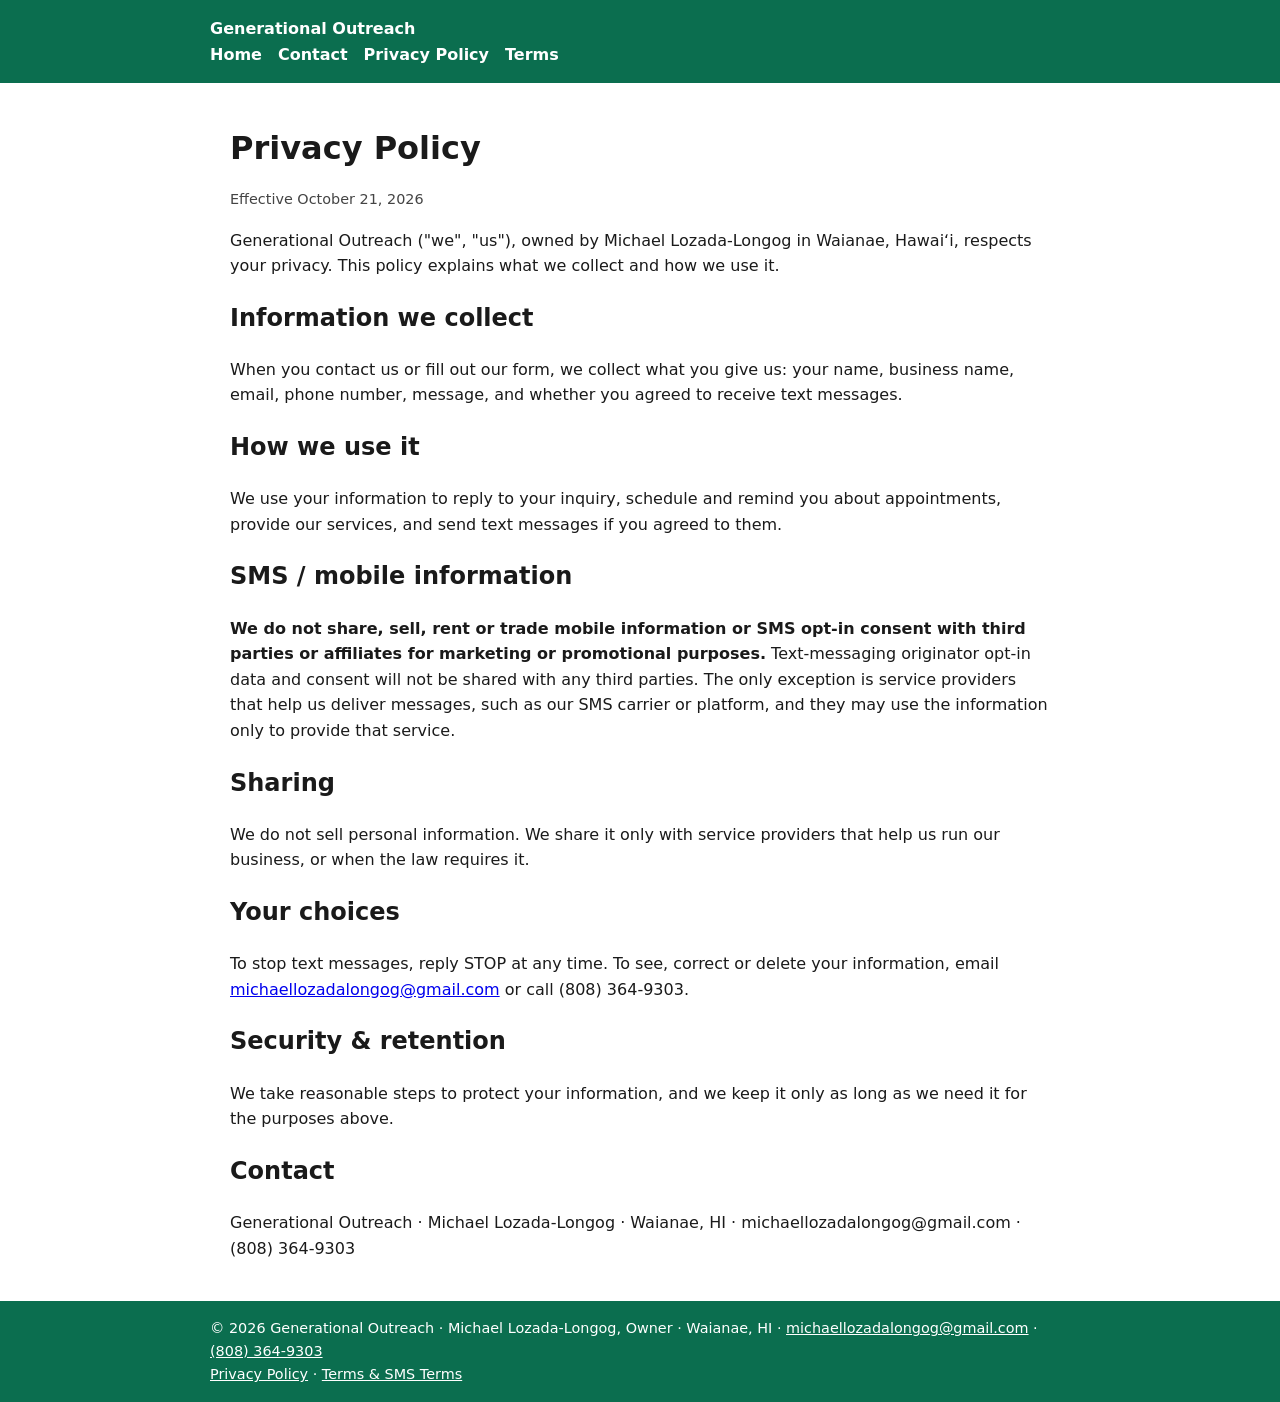
==== privacy.html @ 6b5c54ec "Add files via upload" ====
<!doctype html><html lang="en"><head><meta charset="utf-8"><meta name="viewport" content="width=device-width,initial-scale=1"><title>Privacy Policy | Generational Outreach</title><link rel="stylesheet" href="style.css"></head><body>
<header><div class="wrap" style="padding:0"><strong>Generational Outreach</strong><br><nav><a href="index.html">Home</a><a href="index.html#contact">Contact</a><a href="privacy.html">Privacy Policy</a><a href="terms.html">Terms</a></nav></div></header>
<div class="wrap"><h1>Privacy Policy</h1><p class="small">Effective October 21, 2026</p>
<p>Generational Outreach ("we", "us"), owned by Michael Lozada-Longog in Waianae, Hawaiʻi, respects your privacy. This policy explains what we collect and how we use it.</p>
<h2>Information we collect</h2><p>When you contact us or fill out our form, we collect what you give us: your name, business name, email, phone number, message, and whether you agreed to receive text messages.</p>
<h2>How we use it</h2><p>We use your information to reply to your inquiry, schedule and remind you about appointments, provide our services, and send text messages if you agreed to them.</p>
<h2>SMS / mobile information</h2><p><strong>We do not share, sell, rent or trade mobile information or SMS opt-in consent with third parties or affiliates for marketing or promotional purposes.</strong> Text-messaging originator opt-in data and consent will not be shared with any third parties. The only exception is service providers that help us deliver messages, such as our SMS carrier or platform, and they may use the information only to provide that service.</p>
<h2>Sharing</h2><p>We do not sell personal information. We share it only with service providers that help us run our business, or when the law requires it.</p>
<h2>Your choices</h2><p>To stop text messages, reply STOP at any time. To see, correct or delete your information, email <a href="mailto:michaellozadalongog@gmail.com">michaellozadalongog@gmail.com</a> or call (808) 364-9303.</p>
<h2>Security &amp; retention</h2><p>We take reasonable steps to protect your information, and we keep it only as long as we need it for the purposes above.</p>
<h2>Contact</h2><p>Generational Outreach · Michael Lozada-Longog · Waianae, HI · michaellozadalongog@gmail.com · (808) 364-9303</p></div>
<footer><div class="wrap" style="padding:0">© 2026 Generational Outreach · Michael Lozada-Longog, Owner · Waianae, HI · <a href="mailto:michaellozadalongog@gmail.com">michaellozadalongog@gmail.com</a> · <a href="tel:+18083649303">(808) 364-9303</a><br><a href="privacy.html">Privacy Policy</a> · <a href="terms.html">Terms &amp; SMS Terms</a></div></footer></body></html>
---- style.css ----
*{box-sizing:border-box}body{margin:0;font-family:system-ui,-apple-system,Segoe UI,Roboto,sans-serif;color:#1a1a1a;line-height:1.6}
header,footer{background:#0b6e4f;color:#fff;padding:16px 20px}header a,footer a{color:#fff}
nav a{margin-right:16px;text-decoration:none;font-weight:600}.wrap{max-width:860px;margin:0 auto;padding:24px 20px}
h1{font-size:2rem;line-height:1.2}.hero{background:#e8f5ef;padding:40px 20px}.cards{display:grid;grid-template-columns:repeat(auto-fit,minmax(220px,1fr));gap:16px}
.card{border:1px solid #d6e9e0;border-radius:10px;padding:16px}form label{display:block;margin-top:12px;font-weight:600}
input,textarea,select{width:100%;padding:10px;border:1px solid #bbb;border-radius:6px;font-size:1rem}
.consent{display:flex;gap:10px;align-items:flex-start;margin-top:16px;font-weight:400}.consent input{width:auto;margin-top:5px}
button{margin-top:16px;background:#0b6e4f;color:#fff;border:0;padding:12px 22px;border-radius:6px;font-size:1rem;cursor:pointer}
.small{font-size:.9rem;color:#444}footer{font-size:.9rem}
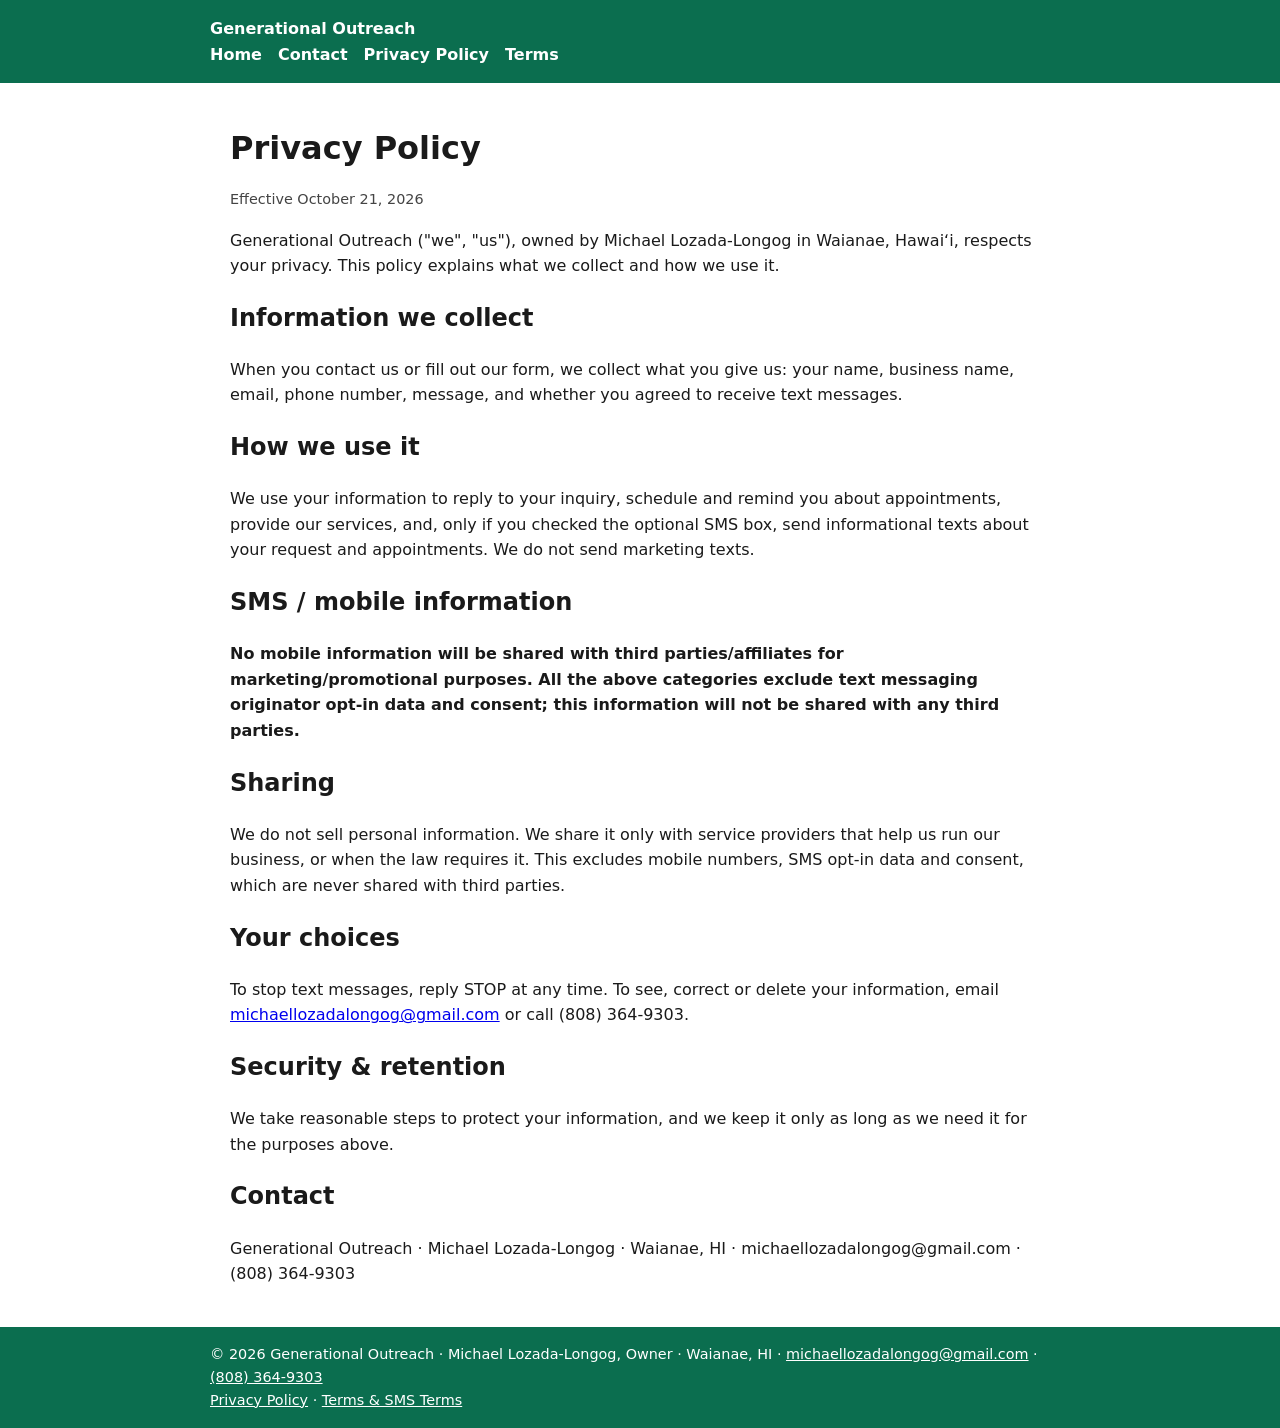
==== commit f7b8f53d: "SMS informational-only consent, Airtable form, updated privacy/terms" ====
--- a/privacy.html
+++ b/privacy.html
@@ -3,9 +3,9 @@
 <div class="wrap"><h1>Privacy Policy</h1><p class="small">Effective October 21, 2026</p>
 <p>Generational Outreach ("we", "us"), owned by Michael Lozada-Longog in Waianae, Hawaiʻi, respects your privacy. This policy explains what we collect and how we use it.</p>
 <h2>Information we collect</h2><p>When you contact us or fill out our form, we collect what you give us: your name, business name, email, phone number, message, and whether you agreed to receive text messages.</p>
-<h2>How we use it</h2><p>We use your information to reply to your inquiry, schedule and remind you about appointments, provide our services, and send text messages if you agreed to them.</p>
-<h2>SMS / mobile information</h2><p><strong>We do not share, sell, rent or trade mobile information or SMS opt-in consent with third parties or affiliates for marketing or promotional purposes.</strong> Text-messaging originator opt-in data and consent will not be shared with any third parties. The only exception is service providers that help us deliver messages, such as our SMS carrier or platform, and they may use the information only to provide that service.</p>
-<h2>Sharing</h2><p>We do not sell personal information. We share it only with service providers that help us run our business, or when the law requires it.</p>
+<h2>How we use it</h2><p>We use your information to reply to your inquiry, schedule and remind you about appointments, provide our services, and, only if you checked the optional SMS box, send informational texts about your request and appointments. We do not send marketing texts.</p>
+<h2>SMS / mobile information</h2><p><strong>No mobile information will be shared with third parties/affiliates for marketing/promotional purposes. All the above categories exclude text messaging originator opt-in data and consent; this information will not be shared with any third parties.</strong></p>
+<h2>Sharing</h2><p>We do not sell personal information. We share it only with service providers that help us run our business, or when the law requires it. This excludes mobile numbers, SMS opt-in data and consent, which are never shared with third parties.</p>
 <h2>Your choices</h2><p>To stop text messages, reply STOP at any time. To see, correct or delete your information, email <a href="mailto:michaellozadalongog@gmail.com">michaellozadalongog@gmail.com</a> or call (808) 364-9303.</p>
 <h2>Security &amp; retention</h2><p>We take reasonable steps to protect your information, and we keep it only as long as we need it for the purposes above.</p>
 <h2>Contact</h2><p>Generational Outreach · Michael Lozada-Longog · Waianae, HI · michaellozadalongog@gmail.com · (808) 364-9303</p></div>
